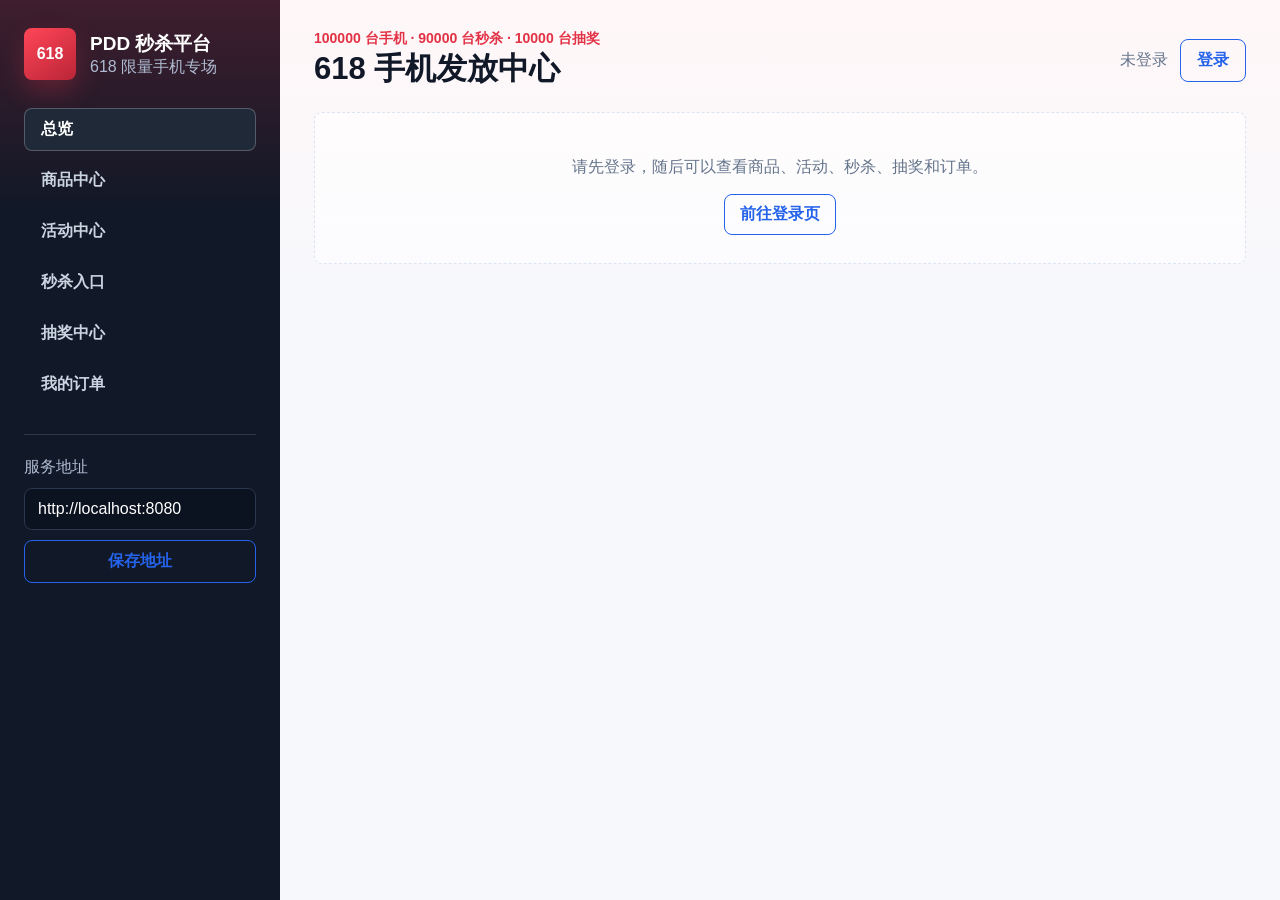
==== pdd-web/index.html @ ef47cc64 "push" ====
<!doctype html>
<html lang="zh-CN">
<head>
    <meta charset="UTF-8">
    <meta name="viewport" content="width=device-width, initial-scale=1.0">
    <title>PDD 618 秒杀抽奖平台</title>
    <link rel="stylesheet" href="./styles.css">
</head>
<body>
<div class="shell">
    <aside class="sidebar">
        <div class="brand">
            <div class="brand-mark">618</div>
            <div>
                <h1>PDD 秒杀平台</h1>
                <p>618 限量手机专场</p>
            </div>
        </div>

        <nav class="nav" aria-label="主导航">
            <button class="nav-item active" data-route="dashboard">总览</button>
            <button class="nav-item" data-route="products">商品中心</button>
            <button class="nav-item" data-route="activities">活动中心</button>
            <button class="nav-item" data-route="seckill">秒杀入口</button>
            <button class="nav-item" data-route="lottery">抽奖中心</button>
            <button class="nav-item" data-route="orders">我的订单</button>
        </nav>

        <div class="server-card">
            <label for="baseUrl">服务地址</label>
            <input id="baseUrl" value="http://localhost:8080" autocomplete="off">
            <button id="saveBaseUrl" class="secondary-button">保存地址</button>
        </div>
    </aside>

    <main class="main">
        <header class="topbar">
            <div>
                <p id="pageSubtitle" class="eyebrow">100000 台手机 · 90000 台秒杀 · 10000 台抽奖</p>
                <h2 id="pageTitle">618 手机发放中心</h2>
            </div>
            <div class="user-box">
                <span id="loginState">未登录</span>
                <button id="loginPageBtn" class="secondary-button">登录</button>
                <button id="logoutBtn" class="secondary-button hidden">退出</button>
            </div>
        </header>

        <section id="appView" class="view-host"></section>
        <div id="toast" class="toast hidden"></div>
    </main>
</div>

<script src="./src/core/constants.js"></script>
<script src="./src/core/utils.js"></script>
<script src="./src/core/state.js"></script>
<script src="./src/core/http.js"></script>
<script src="./src/core/components.js"></script>
<script src="./src/api/authApi.js"></script>
<script src="./src/api/productApi.js"></script>
<script src="./src/api/activityApi.js"></script>
<script src="./src/api/seckillApi.js"></script>
<script src="./src/api/lotteryApi.js"></script>
<script src="./src/api/orderApi.js"></script>
<script src="./src/core/router.js"></script>
<script src="./src/pages/dashboardPage.js"></script>
<script src="./src/pages/productsPage.js"></script>
<script src="./src/pages/activitiesPage.js"></script>
<script src="./src/pages/seckillPage.js"></script>
<script src="./src/pages/lotteryPage.js"></script>
<script src="./src/pages/ordersPage.js"></script>
<script src="./src/pages/opsPage.js"></script>
<script src="./src/pages/topologyPage.js"></script>
<script src="./app.js"></script>
</body>
</html>
---- pdd-web/styles.css ----
:root {
    --bg: #f6f8fc;
    --surface: #ffffff;
    --surface-soft: #eef3f8;
    --ink: #111827;
    --muted: #64748b;
    --line: #dce5ef;
    --red: #e23245;
    --red-dark: #ba2536;
    --blue: #2563eb;
    --green: #10936f;
    --gold: #d99009;
    --cyan: #0891b2;
    --sidebar: #111827;
    --sidebar-soft: #1f2937;
    --shadow: 0 14px 36px rgba(17, 24, 39, 0.10);
    --soft-shadow: 0 8px 22px rgba(17, 24, 39, 0.07);
}

* {
    box-sizing: border-box;
}

body {
    margin: 0;
    min-height: 100vh;
    background:
        linear-gradient(180deg, #fff7f8 0, #f6f8fc 320px),
        var(--bg);
    color: var(--ink);
    font-family: "Inter", "Microsoft YaHei", Arial, sans-serif;
}

button,
input,
a {
    font: inherit;
}

button {
    min-height: 40px;
    border: 0;
    border-radius: 8px;
    background: linear-gradient(135deg, var(--red), var(--red-dark));
    color: #fff;
    padding: 10px 16px;
    cursor: pointer;
    font-weight: 800;
    box-shadow: 0 10px 18px rgba(226, 50, 69, 0.18);
    transition: transform 0.16s ease, box-shadow 0.16s ease, opacity 0.16s ease;
}

button:hover {
    transform: translateY(-1px);
    box-shadow: 0 14px 24px rgba(226, 50, 69, 0.22);
}

button:disabled {
    cursor: not-allowed;
    opacity: 0.55;
    transform: none;
}

input {
    width: 100%;
    border: 1px solid var(--line);
    border-radius: 8px;
    background: #fff;
    color: var(--ink);
    padding: 11px 13px;
    outline: none;
}

input:focus {
    border-color: var(--blue);
    box-shadow: 0 0 0 3px rgba(37, 99, 235, 0.12);
}

.shell {
    display: grid;
    grid-template-columns: 280px minmax(0, 1fr);
    min-height: 100vh;
}

.sidebar {
    position: sticky;
    top: 0;
    height: 100vh;
    overflow: auto;
    background:
        linear-gradient(180deg, rgba(226, 50, 69, 0.22), transparent 210px),
        var(--sidebar);
    color: #fff;
    padding: 28px 24px;
}

.brand {
    display: flex;
    gap: 14px;
    align-items: center;
    margin-bottom: 28px;
}

.brand-mark {
    display: grid;
    width: 52px;
    height: 52px;
    place-items: center;
    border-radius: 8px;
    background: linear-gradient(145deg, #ff4658, var(--red-dark));
    font-weight: 900;
    box-shadow: 0 12px 26px rgba(226, 50, 69, 0.28);
}

.brand h1,
.brand p,
.topbar h2,
.topbar p,
.auth-panel h3,
.auth-panel p,
.section-title h3,
.section-title p,
.card h3,
.card p {
    margin: 0;
}

.brand h1 {
    font-size: 19px;
}

.brand p,
.server-card label {
    color: #aebbd0;
}

.nav {
    display: grid;
    gap: 8px;
    margin-bottom: 28px;
}

.nav-item {
    background: transparent;
    color: #cbd5e1;
    text-align: left;
    border: 1px solid transparent;
    box-shadow: none;
}

.nav-item.active,
.nav-item:hover {
    background: var(--sidebar-soft);
    border-color: rgba(255, 255, 255, 0.14);
    color: #fff;
    box-shadow: none;
}

.nav-item.active {
    border-color: rgba(255, 255, 255, 0.24);
}

.server-card {
    display: grid;
    gap: 10px;
    padding-top: 22px;
    border-top: 1px solid rgba(255, 255, 255, 0.13);
}

.server-card input {
    background: #0b1220;
    border-color: #2b374b;
    color: #fff;
}

.main {
    position: relative;
    padding: 30px 34px;
}

.topbar {
    display: flex;
    align-items: center;
    justify-content: space-between;
    gap: 20px;
    margin-bottom: 22px;
}

.eyebrow {
    color: var(--red);
    font-size: 14px;
    font-weight: 900;
}

.campaign-hero {
    position: relative;
    display: grid;
    grid-template-columns: minmax(0, 1fr) 280px;
    min-height: 280px;
    overflow: hidden;
    border-radius: 8px;
    background:
        linear-gradient(135deg, rgba(17, 24, 39, 0.92), rgba(124, 29, 42, 0.88)),
        linear-gradient(135deg, var(--red), var(--blue));
    color: #fff;
    box-shadow: var(--shadow);
}

.campaign-hero::after {
    content: "";
    position: absolute;
    right: -70px;
    bottom: -120px;
    width: 360px;
    height: 360px;
    border: 1px solid rgba(255, 255, 255, 0.16);
    border-radius: 50%;
}

.hero-copy {
    position: relative;
    z-index: 1;
    display: grid;
    align-content: center;
    gap: 16px;
    padding: 34px;
}

.hero-kicker {
    color: #ffd8df;
    font-size: 14px;
    font-weight: 900;
}

.hero-copy h3 {
    max-width: 620px;
    margin: 0;
    font-size: 42px;
    line-height: 1.1;
    letter-spacing: 0;
}

.hero-copy p {
    max-width: 560px;
    margin: 0;
    color: #f3d8dd;
    line-height: 1.7;
}

.hero-actions {
    display: flex;
    flex-wrap: wrap;
    gap: 12px;
}

.light-button {
    color: #fff;
    border-color: rgba(255, 255, 255, 0.76);
}

.light-button:hover {
    background: rgba(255, 255, 255, 0.14);
}

.hero-phone {
    position: relative;
    z-index: 1;
    display: grid;
    place-items: center;
    padding: 24px;
}

.phone-frame {
    position: relative;
    display: grid;
    width: 156px;
    height: 218px;
    place-items: center;
    border: 7px solid #1f2937;
    border-radius: 26px;
    background: linear-gradient(145deg, #f8fafc, #dbeafe);
    box-shadow: 0 26px 46px rgba(0, 0, 0, 0.25);
}

.phone-camera {
    position: absolute;
    top: 12px;
    width: 42px;
    height: 8px;
    border-radius: 999px;
    background: #111827;
}

.phone-screen {
    display: grid;
    width: 112px;
    height: 150px;
    place-items: center;
    border-radius: 18px;
    background:
        linear-gradient(160deg, rgba(226, 50, 69, 0.16), rgba(37, 99, 235, 0.16)),
        #fff;
    color: var(--red);
    font-size: 34px;
    font-weight: 900;
}

.compact-phone {
    width: 112px;
    height: 158px;
    border-width: 6px;
    border-radius: 22px;
}

.compact-phone .phone-screen {
    width: 78px;
    height: 106px;
    font-size: 24px;
}

.topbar h2 {
    font-size: 31px;
    letter-spacing: 0;
}

.user-box {
    display: flex;
    align-items: center;
    gap: 12px;
    color: var(--muted);
}

.secondary-button {
    background: transparent;
    color: var(--blue);
    border: 1px solid currentColor;
    box-shadow: none;
}

.secondary-button:hover {
    background: rgba(37, 99, 235, 0.08);
    box-shadow: none;
}

.auth-panel,
.card,
.metric,
.table-wrap,
.activity-card,
.system-node,
.flow-step {
    background: var(--surface);
    border: 1px solid var(--line);
    border-radius: 8px;
    box-shadow: var(--soft-shadow);
}

.auth-panel {
    display: flex;
    justify-content: space-between;
    gap: 24px;
    margin-bottom: 22px;
    padding: 18px 22px;
}

.auth-panel p,
.section-title p,
.card p,
.muted,
.empty-state,
.meta-row,
.activity-meta,
.command-help {
    color: var(--muted);
}

.auth-form {
    display: grid;
    grid-template-columns: 180px 180px 96px 96px;
    gap: 12px;
    align-items: center;
}

.view-host {
    display: grid;
    gap: 20px;
}

.page-grid {
    display: grid;
    gap: 20px;
}

.metrics {
    display: grid;
    grid-template-columns: repeat(4, minmax(0, 1fr));
    gap: 16px;
}

.metric {
    display: grid;
    gap: 8px;
    min-height: 124px;
    padding: 18px 20px;
    transition: transform 0.16s ease, box-shadow 0.16s ease;
}

.metric:hover,
.activity-card:hover,
.product-card:hover {
    transform: translateY(-2px);
    box-shadow: var(--shadow);
}

.metric span {
    color: var(--muted);
    font-size: 14px;
}

.metric strong {
    font-size: 30px;
}

.metric small {
    color: var(--muted);
    line-height: 1.45;
}

.section-title {
    display: flex;
    justify-content: space-between;
    align-items: center;
    gap: 16px;
}

.section-title h3 {
    font-size: 22px;
}

.actions {
    display: flex;
    flex-wrap: wrap;
    gap: 10px;
    align-items: center;
}

.activity-tabs {
    display: flex;
    flex-wrap: wrap;
    width: 100%;
    gap: 10px;
}

.activity-tab {
    background: #fff;
    color: var(--ink);
    border: 1px solid var(--line);
    box-shadow: none;
}

.activity-tab.active,
.activity-tab:hover {
    background: rgba(226, 50, 69, 0.08);
    color: var(--red);
    border-color: rgba(226, 50, 69, 0.26);
    box-shadow: none;
}

.centered-actions {
    justify-content: center;
    margin-top: 14px;
}

.link-button,
.inline-link {
    color: var(--blue);
    font-weight: 800;
    text-decoration: none;
}

.link-button {
    display: inline-flex;
    align-items: center;
    min-height: 40px;
    border: 1px solid currentColor;
    border-radius: 8px;
    padding: 9px 15px;
}

.link-button:hover,
.inline-link:hover {
    text-decoration: underline;
}

.card {
    padding: 20px;
}

.card-grid {
    display: grid;
    grid-template-columns: repeat(3, minmax(0, 1fr));
    gap: 16px;
}

.split-grid {
    display: grid;
    grid-template-columns: minmax(0, 1.2fr) minmax(330px, 0.8fr);
    gap: 18px;
}

.activity-list,
.product-list,
.order-list,
.command-list,
.system-grid,
.flow-list {
    display: grid;
    gap: 14px;
}

.product-card,
.activity-card {
    padding: 18px;
}

.product-card {
    display: grid;
    gap: 14px;
    transition: transform 0.16s ease, box-shadow 0.16s ease;
}

.product-showcase {
    grid-template-columns: 240px minmax(0, 1fr);
    align-items: center;
}

.product-media {
    position: relative;
    display: grid;
    min-height: 250px;
    place-items: center;
    overflow: hidden;
    border-radius: 8px;
    background:
        linear-gradient(145deg, rgba(226, 50, 69, 0.07), rgba(37, 99, 235, 0.11)),
        #f8fafc;
}

.product-info {
    display: grid;
    gap: 14px;
}

.product-price {
    color: var(--red);
    font-size: 34px;
    font-weight: 900;
}

.product-phone-photo {
    position: relative;
    width: 116px;
    height: 208px;
    border-radius: 28px;
    background:
        linear-gradient(145deg, rgba(255, 255, 255, 0.20), transparent 34%),
        linear-gradient(155deg, #f7d9df, #e23245 48%, #7f1d2d);
    box-shadow: 0 24px 46px rgba(127, 29, 45, 0.28);
}

.product-phone-photo::before {
    content: "";
    position: absolute;
    top: 16px;
    left: 15px;
    width: 56px;
    height: 56px;
    border-radius: 18px;
    background: rgba(255, 255, 255, 0.22);
    box-shadow: inset 0 0 0 1px rgba(255, 255, 255, 0.28);
}

.product-phone-photo::after {
    content: "";
    position: absolute;
    inset: 7px;
    border: 1px solid rgba(255, 255, 255, 0.26);
    border-radius: 24px;
}

.product-phone-photo span,
.product-laptop-photo span {
    position: absolute;
    right: 0;
    bottom: -34px;
    left: 0;
    color: var(--muted);
    font-size: 13px;
    font-weight: 900;
    text-align: center;
}

.phone-lens {
    position: absolute;
    z-index: 1;
    width: 17px;
    height: 17px;
    border: 3px solid rgba(255, 255, 255, 0.58);
    border-radius: 50%;
    background: #111827;
}

.lens-one {
    top: 25px;
    left: 24px;
}

.lens-two {
    top: 25px;
    left: 50px;
}

.lens-three {
    top: 51px;
    left: 37px;
}

.product-laptop-photo {
    position: relative;
    width: 210px;
    height: 142px;
    margin-bottom: 24px;
}

.laptop-screen {
    position: absolute;
    top: 0;
    right: 18px;
    left: 18px;
    height: 122px;
    border: 6px solid #cbd5e1;
    border-radius: 8px 8px 5px 5px;
    background:
        linear-gradient(145deg, rgba(255, 255, 255, 0.18), transparent 34%),
        linear-gradient(135deg, #0f172a, #24527a 50%, #0f766e);
    box-shadow: 0 22px 42px rgba(15, 23, 42, 0.25);
}

.laptop-base {
    position: absolute;
    right: 0;
    bottom: 0;
    left: 0;
    height: 18px;
    border-radius: 0 0 14px 14px;
    background: linear-gradient(180deg, #eef3f8, #aebbd0);
}

.laptop-base::after {
    content: "";
    position: absolute;
    top: 3px;
    left: 50%;
    width: 48px;
    height: 4px;
    border-radius: 999px;
    background: #7d8ca3;
    transform: translateX(-50%);
}

.price-board {
    display: grid;
    grid-template-columns: repeat(3, minmax(0, 1fr));
    gap: 10px;
}

.price-board > div,
.coupon-control {
    border: 1px solid var(--line);
    border-radius: 8px;
    background: #fff;
    padding: 12px;
}

.price-board span,
.coupon-control span {
    display: block;
    color: var(--muted);
    font-size: 12px;
    font-weight: 900;
}

.price-board strong {
    display: block;
    margin-top: 5px;
    color: var(--ink);
    font-size: 22px;
}

.price-board small {
    display: block;
    margin-top: 4px;
    color: var(--muted);
    line-height: 1.35;
}

.final-price-box {
    background:
        linear-gradient(145deg, rgba(226, 50, 69, 0.08), rgba(217, 144, 9, 0.12)),
        #fff;
}

.final-price-box strong {
    color: var(--red);
}

.coupon-control {
    display: grid;
    grid-template-columns: auto minmax(180px, 1fr);
    gap: 12px;
    align-items: center;
}

.coupon-control select {
    min-height: 40px;
    border: 1px solid var(--line);
    border-radius: 8px;
    background: #f8fafc;
    color: var(--ink);
    padding: 8px 10px;
    font-weight: 800;
    outline: none;
}

.coupon-control select:focus {
    border-color: var(--blue);
    box-shadow: 0 0 0 3px rgba(37, 99, 235, 0.12);
}

.product-title,
.activity-title,
.order-title {
    display: flex;
    align-items: center;
    justify-content: space-between;
    gap: 12px;
}

.product-title h4,
.activity-title h4,
.order-title h4 {
    margin: 0;
    font-size: 18px;
}

.activity-card {
    display: grid;
    grid-template-columns: minmax(0, 1fr) auto;
    gap: 16px;
    align-items: center;
    transition: transform 0.16s ease, box-shadow 0.16s ease, border-color 0.16s ease;
}

.customer-activity-card {
    border-color: rgba(226, 50, 69, 0.10);
    background:
        linear-gradient(90deg, rgba(226, 50, 69, 0.035), rgba(37, 99, 235, 0.035)),
        #fff;
}

.activity-meta,
.meta-row {
    display: flex;
    flex-wrap: wrap;
    gap: 10px 14px;
    font-size: 14px;
}

.badge,
.status-pill {
    display: inline-flex;
    align-items: center;
    min-height: 26px;
    border-radius: 999px;
    padding: 4px 10px;
    font-size: 12px;
    font-weight: 900;
    white-space: nowrap;
}

.badge.seckill {
    background: rgba(226, 50, 69, 0.10);
    color: var(--red);
}

.badge.lottery {
    background: rgba(37, 99, 235, 0.10);
    color: var(--blue);
}

.badge.service {
    background: rgba(8, 145, 178, 0.10);
    color: var(--cyan);
}

.badge.mq {
    background: rgba(217, 144, 9, 0.13);
    color: var(--gold);
}

.status-pill.live {
    background: rgba(16, 147, 111, 0.12);
    color: var(--green);
}

.status-pill.pending {
    background: rgba(217, 144, 9, 0.13);
    color: #9a6100;
}

.status-pill.ended,
.status-pill.closed {
    background: rgba(100, 116, 139, 0.14);
    color: var(--muted);
}

.progress {
    display: grid;
    gap: 7px;
}

.progress-track {
    width: 100%;
    height: 9px;
    overflow: hidden;
    border-radius: 999px;
    background: #e8eef6;
}

.progress-bar {
    height: 100%;
    border-radius: 999px;
    background: linear-gradient(90deg, var(--red), var(--gold));
}

.progress-label {
    display: flex;
    justify-content: space-between;
    gap: 12px;
    color: var(--muted);
    font-size: 13px;
}

.table-wrap {
    overflow: auto;
}

table {
    width: 100%;
    border-collapse: collapse;
}

th,
td {
    border-bottom: 1px solid var(--line);
    padding: 12px;
    text-align: left;
    white-space: nowrap;
}

th {
    background: var(--surface-soft);
    color: var(--muted);
    font-size: 13px;
}

.empty-state {
    border: 1px dashed var(--line);
    border-radius: 8px;
    background: rgba(255, 255, 255, 0.62);
    padding: 28px;
    text-align: center;
}

.loading {
    color: var(--muted);
    padding: 28px;
}

.seckill-panel {
    display: grid;
    grid-template-columns: minmax(0, 1fr) 320px;
    gap: 18px;
}

.countdown-grid {
    display: grid;
    grid-template-columns: repeat(4, minmax(0, 1fr));
    gap: 10px;
}

.countdown-item {
    border: 1px solid var(--line);
    border-radius: 8px;
    background: var(--surface-soft);
    padding: 14px;
    text-align: center;
}

.countdown-item strong {
    display: block;
    font-size: 28px;
}

.lottery-layout {
    display: grid;
    grid-template-columns: minmax(440px, 0.9fr) minmax(340px, 1fr);
    gap: 20px;
    align-items: start;
}

.lottery-card {
    display: grid;
    align-content: start;
    justify-items: center;
    gap: 18px;
    overflow: hidden;
}

.lottery-card .activity-tabs {
    align-items: center;
    align-self: stretch;
}

.lottery-card .activity-tab {
    flex: 0 1 auto;
}

.lottery-sidebar {
    display: grid;
    align-content: start;
    gap: 20px;
}

.lottery-sidebar .metrics {
    grid-template-columns: repeat(2, minmax(0, 1fr));
}

.board-stage {
    position: relative;
    display: grid;
    width: min(660px, 100%);
    place-items: center;
    padding: 10px;
}

.lottery-board {
    display: grid;
    grid-template-columns: repeat(var(--board-size), minmax(0, 1fr));
    grid-template-rows: repeat(var(--board-size), minmax(0, 1fr));
    width: 100%;
    max-width: 620px;
    aspect-ratio: 1;
    gap: clamp(7px, 1.4vw, 12px);
    border: 1px solid rgba(220, 229, 239, 0.92);
    border-radius: 8px;
    background:
        linear-gradient(145deg, rgba(255, 255, 255, 0.96), rgba(239, 246, 255, 0.92)),
        #fff;
    padding: clamp(10px, 2vw, 18px);
    box-shadow: 0 24px 46px rgba(17, 24, 39, 0.14);
}

.lottery-wheel-shell {
    position: relative;
    display: grid;
    width: min(540px, 100%);
    aspect-ratio: 1;
    place-items: center;
    padding: clamp(12px, 2vw, 18px);
}

.wheel-pointer {
    position: absolute;
    top: 2px;
    z-index: 3;
    width: 0;
    height: 0;
    border-right: 18px solid transparent;
    border-left: 18px solid transparent;
    border-top: 34px solid var(--red);
    filter: drop-shadow(0 8px 14px rgba(226, 50, 69, 0.24));
}

.lottery-wheel {
    position: relative;
    width: 100%;
    height: 100%;
    overflow: hidden;
    border: 12px solid #fff;
    border-radius: 50%;
    box-shadow: 0 26px 54px rgba(17, 24, 39, 0.18), inset 0 0 0 1px rgba(17, 24, 39, 0.08);
    transition: transform 2.6s cubic-bezier(0.12, 0.68, 0.12, 1);
}

.lottery-wheel::before {
    content: "";
    position: absolute;
    inset: 10px;
    border: 1px solid rgba(255, 255, 255, 0.54);
    border-radius: 50%;
    pointer-events: none;
}

.wheel-labels {
    position: absolute;
    inset: 0;
}

.wheel-slice-label {
    position: absolute;
    top: 50%;
    left: 50%;
    display: grid;
    width: 100px;
    justify-items: center;
    gap: 4px;
    color: #fff;
    text-align: center;
    text-shadow: 0 2px 8px rgba(17, 24, 39, 0.32);
    transform: translate(-50%, -50%) rotate(var(--slice-rotate)) translateY(-120px) rotate(calc(-1 * var(--slice-rotate)));
}

.wheel-slice-label span {
    font-size: 12px;
    font-weight: 900;
}

.wheel-slice-label strong {
    font-size: 15px;
    line-height: 1.12;
    overflow-wrap: anywhere;
}

.wheel-slice-label.winner strong {
    color: #fff7ad;
}

.wheel-center {
    position: absolute;
    inset: 50%;
    z-index: 2;
    display: grid;
    width: min(178px, 38%);
    aspect-ratio: 1;
    place-items: center;
    align-content: center;
    gap: 6px;
    border: 8px solid #fff;
    border-radius: 50%;
    background: linear-gradient(145deg, #fff7ed, #fff);
    color: var(--ink);
    padding: 16px;
    text-align: center;
    box-shadow: 0 16px 34px rgba(17, 24, 39, 0.22);
    transform: translate(-50%, -50%);
}

.wheel-center strong {
    color: var(--red);
    font-size: 34px;
    line-height: 1;
}

.wheel-center span {
    color: var(--muted);
    font-size: 12px;
    font-weight: 900;
}

.wheel-spin-button {
    width: min(126px, 100%);
    min-height: 38px;
    padding: 8px 12px;
    background: linear-gradient(135deg, var(--red), var(--gold));
    box-shadow: 0 12px 22px rgba(226, 50, 69, 0.22);
}

.lottery-board-cell,
.board-center {
    min-width: 0;
    border-radius: 8px;
}

.lottery-board-cell {
    display: grid;
    align-content: center;
    gap: 5px;
    min-height: 0;
    border: 1px solid rgba(220, 229, 239, 0.92);
    background: #fff;
    padding: clamp(7px, 1.2vw, 12px);
    text-align: center;
    box-shadow: inset 0 1px 0 rgba(255, 255, 255, 0.7), 0 8px 18px rgba(17, 24, 39, 0.06);
    transition: transform 0.12s ease, border-color 0.12s ease, box-shadow 0.12s ease, background 0.12s ease;
}

.lottery-board-cell span,
.lottery-board-cell small {
    overflow: hidden;
    color: var(--muted);
    font-size: 12px;
    font-weight: 900;
    text-overflow: ellipsis;
    white-space: nowrap;
}

.lottery-board-cell strong {
    overflow-wrap: anywhere;
    color: var(--ink);
    font-size: 17px;
    line-height: 1.15;
}

.lottery-board-cell small {
    font-size: 11px;
}

.prize-cell-0 { background: linear-gradient(160deg, rgba(226, 50, 69, 0.10), #fff); }
.prize-cell-1 { background: linear-gradient(160deg, rgba(37, 99, 235, 0.10), #fff); }
.prize-cell-2 { background: linear-gradient(160deg, rgba(16, 147, 111, 0.10), #fff); }
.prize-cell-3 { background: linear-gradient(160deg, rgba(217, 144, 9, 0.13), #fff); }
.prize-cell-4 { background: linear-gradient(160deg, rgba(8, 145, 178, 0.11), #fff); }
.prize-cell-5 { background: linear-gradient(160deg, rgba(124, 58, 237, 0.09), #fff); }

.board-filler {
    background: repeating-linear-gradient(135deg, #f8fafc 0 9px, #eef3f8 9px 18px);
}

.lottery-board-cell.active,
.lottery-board-cell.winner {
    border-color: rgba(226, 50, 69, 0.72);
    background: linear-gradient(145deg, #fff7ed, #fff);
    box-shadow: 0 0 0 3px rgba(226, 50, 69, 0.16), 0 16px 26px rgba(226, 50, 69, 0.18);
    transform: translateY(-2px) scale(1.03);
}

.lottery-board-cell.active span,
.lottery-board-cell.active strong,
.lottery-board-cell.active small,
.lottery-board-cell.winner span,
.lottery-board-cell.winner strong,
.lottery-board-cell.winner small {
    color: var(--red);
}

.lottery-board-cell.winner {
    animation: boardWin 0.62s ease-in-out 2;
}

.board-center {
    display: grid;
    place-items: center;
    align-content: center;
    gap: 10px;
    border: 1px solid rgba(17, 24, 39, 0.08);
    background:
        linear-gradient(145deg, rgba(17, 24, 39, 0.94), rgba(31, 41, 55, 0.96)),
        var(--ink);
    color: #fff;
    padding: clamp(14px, 2.2vw, 22px);
    text-align: center;
    box-shadow: inset 0 0 0 1px rgba(255, 255, 255, 0.08);
}

.featured-prize {
    min-width: 0;
    width: 100%;
}

.featured-prize {
    position: relative;
    display: grid;
    justify-items: center;
    gap: 5px;
    border: 1px solid rgba(255, 255, 255, 0.14);
    border-radius: 8px;
    background:
        linear-gradient(145deg, rgba(226, 50, 69, 0.30), rgba(217, 144, 9, 0.18)),
        rgba(255, 255, 255, 0.06);
    padding: 10px;
    box-shadow: inset 0 0 0 1px rgba(255, 255, 255, 0.06), 0 14px 28px rgba(0, 0, 0, 0.22);
}

.featured-prize::before {
    content: "";
    position: absolute;
    inset: 8px;
    border: 1px solid rgba(255, 255, 255, 0.10);
    border-radius: 8px;
    pointer-events: none;
}

.featured-prize span,
.featured-prize strong,
.featured-prize small {
    display: block;
}

.featured-prize span {
    color: #ffd9a3;
    font-size: 12px;
    font-weight: 900;
}

.featured-prize strong {
    color: #fff;
    font-size: 25px;
    line-height: 1.1;
}

.featured-prize small {
    max-width: 100%;
    color: #cbd5e1;
    font-size: 12px;
    line-height: 1.35;
}

.featured-prize.active,
.featured-prize.winner {
    border-color: rgba(255, 216, 128, 0.88);
    box-shadow: 0 0 0 4px rgba(217, 144, 9, 0.22), 0 20px 38px rgba(217, 144, 9, 0.24);
    animation: grandWin 0.7s ease-in-out 2;
}

.board-mark {
    display: grid;
    width: 82px;
    height: 82px;
    place-items: center;
    border-radius: 8px;
    background: linear-gradient(145deg, #ff4658, var(--red-dark));
    font-size: 26px;
    font-weight: 900;
}

.macbook-visual {
    position: relative;
    width: 132px;
    aspect-ratio: 1.55;
    border: 4px solid #d8e2ee;
    border-radius: 8px 8px 5px 5px;
    background:
        linear-gradient(160deg, rgba(37, 99, 235, 0.44), rgba(16, 147, 111, 0.22)),
        linear-gradient(145deg, #101827, #263244);
    box-shadow: 0 14px 26px rgba(0, 0, 0, 0.30);
}

.macbook-visual::before {
    content: "";
    position: absolute;
    right: 16%;
    bottom: 18%;
    left: 16%;
    height: 32%;
    border-radius: 50%;
    background: rgba(255, 255, 255, 0.18);
}

.macbook-visual::after {
    content: "";
    position: absolute;
    right: -12%;
    bottom: -14px;
    left: -12%;
    height: 12px;
    border-radius: 0 0 8px 8px;
    background: linear-gradient(180deg, #eef3f8, #aebbd0);
}

.macbook-visual span {
    position: absolute;
    bottom: -8px;
    left: 50%;
    width: 28%;
    height: 4px;
    border-radius: 999px;
    background: #7d8ca3;
    transform: translateX(-50%);
}

.board-spin-button {
    min-width: min(168px, 100%);
    background: linear-gradient(135deg, var(--red), var(--gold));
    box-shadow: 0 16px 32px rgba(226, 50, 69, 0.26);
    font-size: 17px;
}

.result-box {
    width: 100%;
    min-height: 62px;
    border: 1px solid rgba(37, 99, 235, 0.14);
    border-radius: 8px;
    background: #f7fafc;
    padding: 16px;
    text-align: center;
    font-weight: 900;
}

.winner-ticker {
    display: grid;
    gap: 12px;
    width: 100%;
    border: 1px solid rgba(21, 162, 118, 0.28);
    border-radius: 8px;
    background:
        linear-gradient(135deg, rgba(7, 27, 24, 0.96), rgba(12, 39, 34, 0.98)),
        #071b18;
    color: #d8fff4;
    padding: 16px;
    box-shadow: inset 0 0 22px rgba(21, 162, 118, 0.14), 0 18px 34px rgba(17, 24, 39, 0.10);
}

.winner-ticker-head {
    display: flex;
    align-items: center;
    justify-content: space-between;
    gap: 12px;
}

.winner-ticker-head span,
.winner-ticker-head small {
    color: #5eead4;
    font-size: 12px;
    font-weight: 900;
}

.winner-ticker-head strong {
    display: block;
    margin-top: 4px;
    color: #fff;
    font-size: 19px;
}

.winner-feed-list {
    display: grid;
    gap: 8px;
}

.winner-feed-row,
.winner-feed-empty {
    display: grid;
    grid-template-columns: 76px minmax(0, 1fr) 54px;
    gap: 10px;
    align-items: center;
    min-height: 42px;
    border: 1px solid rgba(94, 234, 212, 0.16);
    border-radius: 8px;
    background: rgba(255, 255, 255, 0.055);
    padding: 9px 10px;
}

.winner-feed-row.latest {
    border-color: rgba(245, 163, 19, 0.48);
    background: rgba(245, 163, 19, 0.10);
}

.winner-feed-level {
    color: #ffd9a3;
    font-size: 12px;
    font-weight: 900;
}

.winner-feed-row strong {
    overflow-wrap: anywhere;
    color: #f8fafc;
    font-size: 14px;
}

.winner-feed-row small {
    color: #9fb8b2;
    font-size: 12px;
    font-weight: 800;
    text-align: right;
}

.winner-feed-empty {
    display: block;
    color: #9fb8b2;
    text-align: center;
}

.prize-list {
    display: grid;
    gap: 12px;
}

.prize-item {
    display: grid;
    grid-template-columns: 14px minmax(0, 1fr);
    gap: 12px;
    align-items: start;
    border: 1px solid var(--line);
    border-radius: 8px;
    background: #fff;
    padding: 14px;
}

.prize-dot {
    width: 14px;
    height: 14px;
    margin-top: 4px;
    border-radius: 50%;
}

.prize-dot-0 { background: #e23245; }
.prize-dot-1 { background: #2563eb; }
.prize-dot-2 { background: #10936f; }
.prize-dot-3 { background: #d99009; }

@keyframes boardWin {
    50% {
        box-shadow: 0 0 0 6px rgba(226, 50, 69, 0.18), 0 22px 34px rgba(226, 50, 69, 0.22);
        transform: translateY(-3px) scale(1.06);
    }
}

@keyframes grandWin {
    50% {
        transform: translateY(-2px) scale(1.03);
    }
}

.command-card {
    display: grid;
    gap: 10px;
    border: 1px solid var(--line);
    border-radius: 8px;
    background: #fff;
    padding: 16px;
}

.command-card h4 {
    margin: 0;
}

.command-card pre {
    margin: 0;
    overflow: auto;
    border-radius: 8px;
    background: #101827;
    color: #e5edf7;
    padding: 14px;
}

.system-node {
    display: grid;
    gap: 10px;
    padding: 16px;
}

.system-node strong {
    font-size: 17px;
}

.flow-step {
    display: grid;
    grid-template-columns: 42px minmax(0, 1fr);
    gap: 14px;
    padding: 16px;
}

.step-index {
    display: grid;
    width: 42px;
    height: 42px;
    place-items: center;
    border-radius: 8px;
    background: var(--surface-soft);
    color: var(--blue);
    font-weight: 900;
}

.toast {
    position: fixed;
    right: 24px;
    bottom: 24px;
    z-index: 30;
    max-width: 420px;
    border-radius: 8px;
    background: #111827;
    color: #fff;
    padding: 14px 16px;
    box-shadow: var(--shadow);
}

.toast.success {
    background: var(--green);
}

.toast.error {
    background: var(--red);
}

.hidden {
    display: none !important;
}

.login-page {
    display: grid;
    min-height: 100vh;
    place-items: center;
    background:
        linear-gradient(135deg, rgba(226, 50, 69, 0.10), rgba(37, 99, 235, 0.10)),
        var(--bg);
}

.login-shell {
    display: grid;
    grid-template-columns: minmax(360px, 0.9fr) minmax(360px, 520px);
    width: min(1080px, calc(100vw - 40px));
    min-height: 620px;
    overflow: hidden;
    border: 1px solid var(--line);
    border-radius: 8px;
    background: var(--surface);
    box-shadow: var(--shadow);
}

.login-visual {
    display: grid;
    align-content: space-between;
    padding: 34px;
    background:
        linear-gradient(160deg, rgba(17, 24, 39, 0.88), rgba(17, 24, 39, 0.96)),
        linear-gradient(135deg, var(--red), var(--blue));
    color: #fff;
}

.login-visual .brand {
    margin: 0;
}

.login-visual .brand p,
.login-copy p {
    color: #cbd5e1;
}

.login-copy {
    display: grid;
    gap: 14px;
}

.login-copy h2 {
    margin: 0;
    max-width: 560px;
    font-size: 38px;
    line-height: 1.14;
    letter-spacing: 0;
}

.login-copy p {
    margin: 0;
    max-width: 520px;
    line-height: 1.7;
}

.login-card {
    display: grid;
    align-content: center;
    gap: 24px;
    padding: 42px;
}

.login-form {
    display: grid;
    gap: 10px;
}

.login-form label {
    color: var(--muted);
    font-weight: 800;
}

.quick-login {
    display: flex;
    flex-wrap: wrap;
    gap: 12px;
    align-items: center;
}

@media (max-width: 1160px) {
    .metrics,
    .card-grid,
    .system-grid {
        grid-template-columns: repeat(2, minmax(0, 1fr));
    }

    .split-grid,
    .seckill-panel,
    .lottery-layout {
        grid-template-columns: 1fr;
    }

    .campaign-hero {
        grid-template-columns: 1fr;
    }

    .hero-phone {
        display: none;
    }
}

@media (max-width: 880px) {
    .shell {
        grid-template-columns: 1fr;
    }

    .sidebar {
        position: static;
        height: auto;
    }

    .main {
        padding: 22px 18px;
    }

    .topbar,
    .auth-panel,
    .activity-card,
    .product-title,
    .activity-title,
    .order-title,
    .section-title {
        align-items: stretch;
        flex-direction: column;
        display: flex;
    }

    .auth-form,
    .metrics,
    .card-grid,
    .countdown-grid,
    .system-grid {
        grid-template-columns: 1fr;
    }

    .lottery-sidebar .metrics {
        grid-template-columns: 1fr;
    }

    .board-stage {
        padding: 0;
    }

    .lottery-board {
        gap: 6px;
        padding: 8px;
    }

    .lottery-wheel-shell {
        padding: 8px;
    }

    .lottery-wheel {
        border-width: 8px;
    }

    .wheel-pointer {
        border-right-width: 13px;
        border-left-width: 13px;
        border-top-width: 26px;
    }

    .wheel-slice-label {
        width: 82px;
        transform: translate(-50%, -50%) rotate(var(--slice-rotate)) translateY(-31vw) rotate(calc(-1 * var(--slice-rotate)));
    }

    .wheel-slice-label span {
        font-size: 10px;
    }

    .wheel-slice-label strong {
        font-size: 12px;
    }

    .wheel-center {
        width: min(138px, 42%);
        border-width: 6px;
        padding: 10px;
    }

    .wheel-center strong {
        font-size: 25px;
    }

    .wheel-center span {
        font-size: 10px;
    }

    .wheel-spin-button {
        min-height: 34px;
        padding: 6px 9px;
        font-size: 12px;
    }

    .lottery-board-cell {
        gap: 3px;
        padding: 5px;
    }

    .lottery-board-cell span {
        font-size: 10px;
    }

    .lottery-board-cell strong {
        font-size: 12px;
    }

    .lottery-board-cell small {
        display: none;
    }

    .board-center {
        gap: 8px;
        padding: 10px;
    }

    .featured-prize {
        gap: 4px;
        padding: 8px;
    }

    .featured-prize span,
    .featured-prize small {
        font-size: 10px;
    }

    .featured-prize strong {
        font-size: 16px;
    }

    .winner-ticker {
        padding: 12px;
    }

    .winner-ticker-head {
        align-items: stretch;
        flex-direction: column;
    }

    .winner-feed-row,
    .winner-feed-empty {
        grid-template-columns: 64px minmax(0, 1fr);
    }

    .winner-feed-row small {
        grid-column: 2;
        text-align: left;
    }

    .board-mark {
        width: 54px;
        height: 54px;
        font-size: 20px;
    }

    .macbook-visual {
        width: 92px;
    }

    .hero-copy {
        padding: 26px;
    }

    .hero-copy h3 {
        font-size: 31px;
    }

    .product-showcase {
        grid-template-columns: 1fr;
    }

    .product-media {
        min-height: 220px;
    }

    .price-board {
        grid-template-columns: 1fr;
    }

    .coupon-control {
        grid-template-columns: 1fr;
    }

    .login-shell {
        grid-template-columns: 1fr;
        width: min(100vw - 24px, 620px);
    }

    .login-visual,
    .login-card {
        padding: 26px;
    }

    .login-copy h2 {
        font-size: 30px;
    }
}
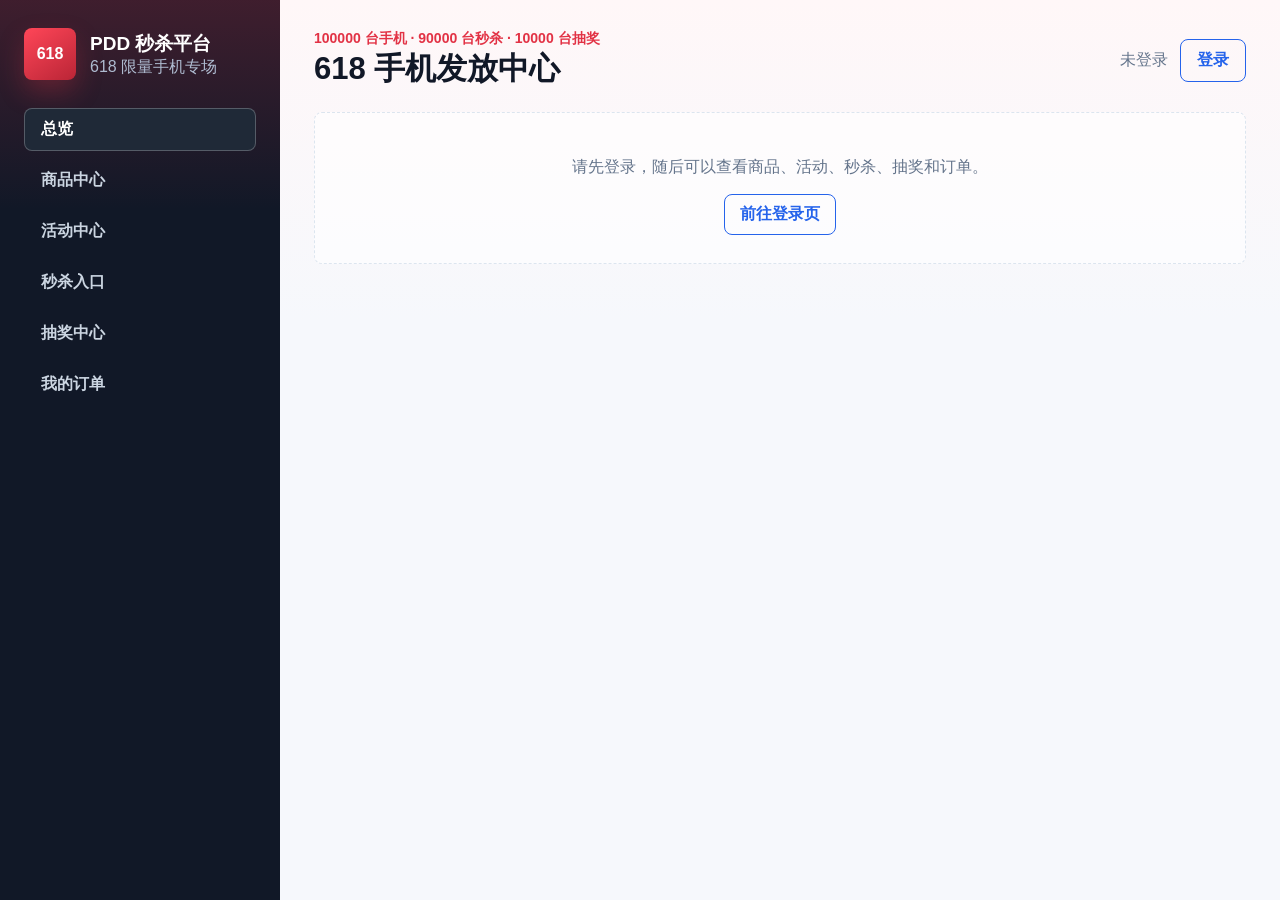
==== commit b81273a9: "update" ====
--- a/pdd-web/index.html
+++ b/pdd-web/index.html
@@ -26,11 +26,6 @@
             <button class="nav-item" data-route="orders">我的订单</button>
         </nav>
 
-        <div class="server-card">
-            <label for="baseUrl">服务地址</label>
-            <input id="baseUrl" value="http://localhost:8080" autocomplete="off">
-            <button id="saveBaseUrl" class="secondary-button">保存地址</button>
-        </div>
     </aside>
 
     <main class="main">
--- a/pdd-web/styles.css
+++ b/pdd-web/styles.css
@@ -129,8 +129,7 @@
     font-size: 19px;
 }
 
-.brand p,
-.server-card label {
+.brand p {
     color: #aebbd0;
 }
 
@@ -158,19 +157,6 @@
 
 .nav-item.active {
     border-color: rgba(255, 255, 255, 0.24);
-}
-
-.server-card {
-    display: grid;
-    gap: 10px;
-    padding-top: 22px;
-    border-top: 1px solid rgba(255, 255, 255, 0.13);
-}
-
-.server-card input {
-    background: #0b1220;
-    border-color: #2b374b;
-    color: #fff;
 }
 
 .main {
